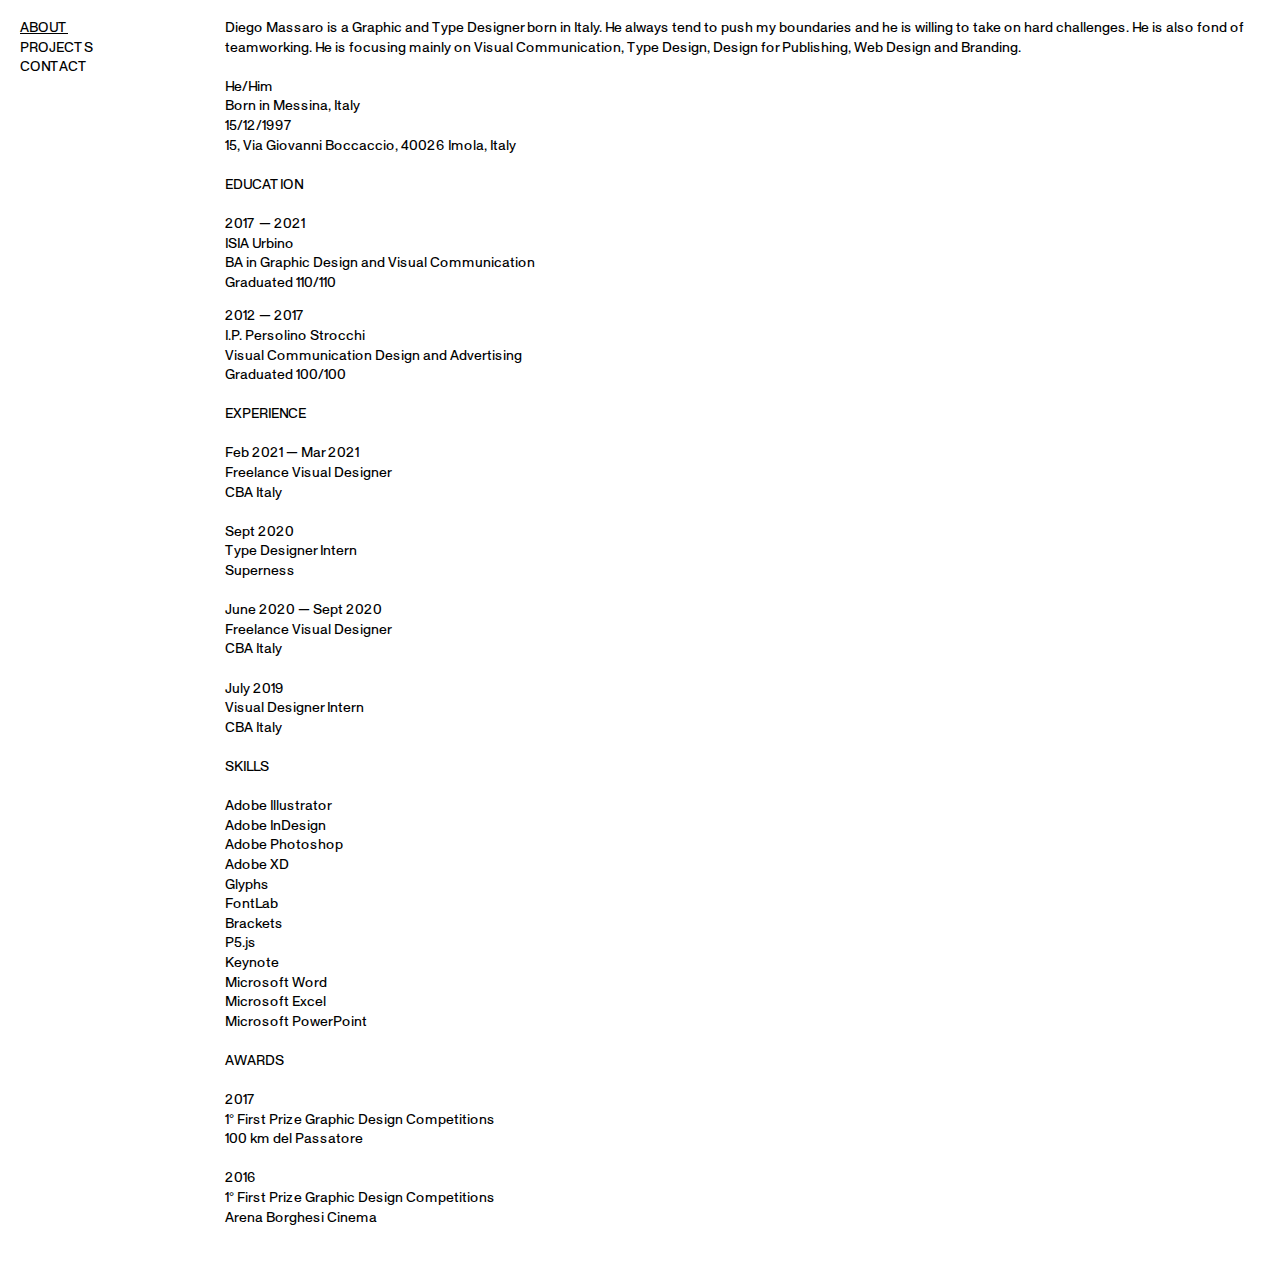
==== about.html @ 5b263af4 "16-07-21_plural error" ====
<!DOCTYPE html><html lang="en"><head>  
	<meta name="viewport" content="width=device-width, minimum-scale=1.0, maximum-scale=1.0, user-scalable=no">
	<script src="p5.js"></script>
	<link rel="icon" type="image/png" href="assets/images/logo_2021.png" sizes="32x32">
	<link rel="stylesheet" type="text/css" href="style.css">
	<meta charset="utf-8">
	<title>Diego Massaro CV + Portfolio</title>
	<link rel="stylesheet" href="https://cdnjs.cloudflare.com/ajax/libs/font-awesome/4.7.0/css/font-awesome.min.css">

	<style>
		#about {
			text-decoration: underline;
		}
	</style>

	</head>

	<body>
		<div class="left">
			<p><a href="./about.html" id="about">ABOUT</a><br><a href="./projects.html" id="projects">PROJECTS</a><br><a href="./contact.html" id="contact">CONTACT</a></p>
		</div>

		<div class="main">
			<p>Diego Massaro is a Graphic and Type Designer born in Italy. He always tend to push my boundaries and he is willing to take on hard challenges. He is also fond of teamworking. He is focusing mainly on Visual Communication, Type Design, Design for Publishing, Web Design and Branding.<br><br>He/Him<br>Born in Messina, Italy<br>15/12/1997<br>15, Via Giovanni Boccaccio, 40026 Imola, Italy<br><br>EDUCATION<br><br>2017 — 2021<br><a href="https://isiaurbino.net/" target="_blank" class="">ISIA Urbino</a><br>BA in Graphic Design and Visual Communication<br>Graduated 110/110</p>
			<p>2012 — 2017<br>I.P. Persolino Strocchi<br>Visual Communication Design and Advertising<br>Graduated 100/100<br><br>
				EXPERIENCE<br><br>Feb 2021 — Mar 2021<br>Freelance Visual Designer<br><a href="https://www.cba-design.it/" target="_blank" class="">CBA Italy</a><br><br>Sept 2020<br>Type Designer Intern<br><a href="http://www.superness.info/" target="_blank" class="">Superness</a><br><br>June 2020 — Sept 2020<br>Freelance Visual Designer<br><a href="https://www.cba-design.it/" target="_blank" class="">CBA Italy</a><br><br>July 2019<br>Visual Designer Intern<br><a href="https://www.cba-design.it/" target="_blank" class="">CBA Italy</a><br><br>SKILLS<br><br>Adobe Illustrator<br>Adobe InDesign<br>Adobe Photoshop<br>Adobe XD<br>Glyphs<br>FontLab<br>Brackets<br>P5.js<br>Keynote<br>Microsoft Word<br>Microsoft Excel<br>Microsoft PowerPoint<br><br>AWARDS<br><br>2017<br>1° First Prize Graphic Design Competitions<br>100 km del Passatore<br><br>2016<br>1° First Prize Graphic Design Competitions<br>Arena Borghesi Cinema</p>
		</div>

	</body>
</html>
---- style.css ----
html,
body {
	margin: 0px;
	margin-bottom: 18px;
	padding: 0px;
	background-color: white;

	font-family: "FaseGrotesk", "Helvetica Neue", Arial, sans-serif;
	-webkit-font-smoothing: antialiased;
	font-size: 14px;

	font-style: normal;
	font-stretch: normal;
	font-kerning: normal;

	-webkit-hyphens: none;
	-ms-hyphens: none;
	hyphens: none;

	line-height: 1.4;
}

@font-face {
	font-family: "FaseGrotesk";
	src: url("assets/fonts/FaseGrotesk.woff2") format("woff2-variations"),
		url("assets/fonts/FaseGrotesk.ttf") format("truetype-variations");
	font-weight: 100;
}

@font-face {
	font-family: "Helvetica Neue";
}

* {
	box-sizing: border-box;
}

.left {
	padding: 5px 20px;
	float: left;
	width: 16%;
}

.main {
	padding: 5px 20px;
	float: right;
	width: 84%;
}

.center {
	padding: 0px;
	float: left;
	width: 37%;
}

.right {
	padding: 0px;
	float: right;
	width: 60%;
}

@media screen and (max-width: 1000px) {
	.left,
	.main,
	.center,
	.right {
		width: 100%;
	}
}

a {
	color: black;
	background-color: transparent;
	text-decoration: none;
}

a:hover {
	text-decoration: underline;
	/*font-weight: 200;*/
	cursor: pointer;
}

* {box-sizing: border-box}
.mySlides1, .mySlides2 {display: none}
img {vertical-align: middle;}

/* Slideshow container */
.slideshow-container {
	max-width: 1000px;
	position: relative;
	margin: auto;
	margin-top: 17px;  
	padding: 0px 0px;
}

/* Next & previous buttons */
.prev, .next {
	position: absolute;
	top: 0%;
	width: auto;
	height: 100%;
	padding: 0px 100px;
	color: white;
	opacity: 1;
	user-select: none;
}

/* Position the "next button" to the right */
.next {
	right: 0;
}

/* On hover, add a grey background color */
.next:hover {
	cursor: url(assets/images/cursor_dx.png) 22 22, auto;
	text-decoration: none;
}

.prev:hover {
	cursor: url(assets/images/cursor_sx.png) 22 22, auto;
	text-decoration: none;
}
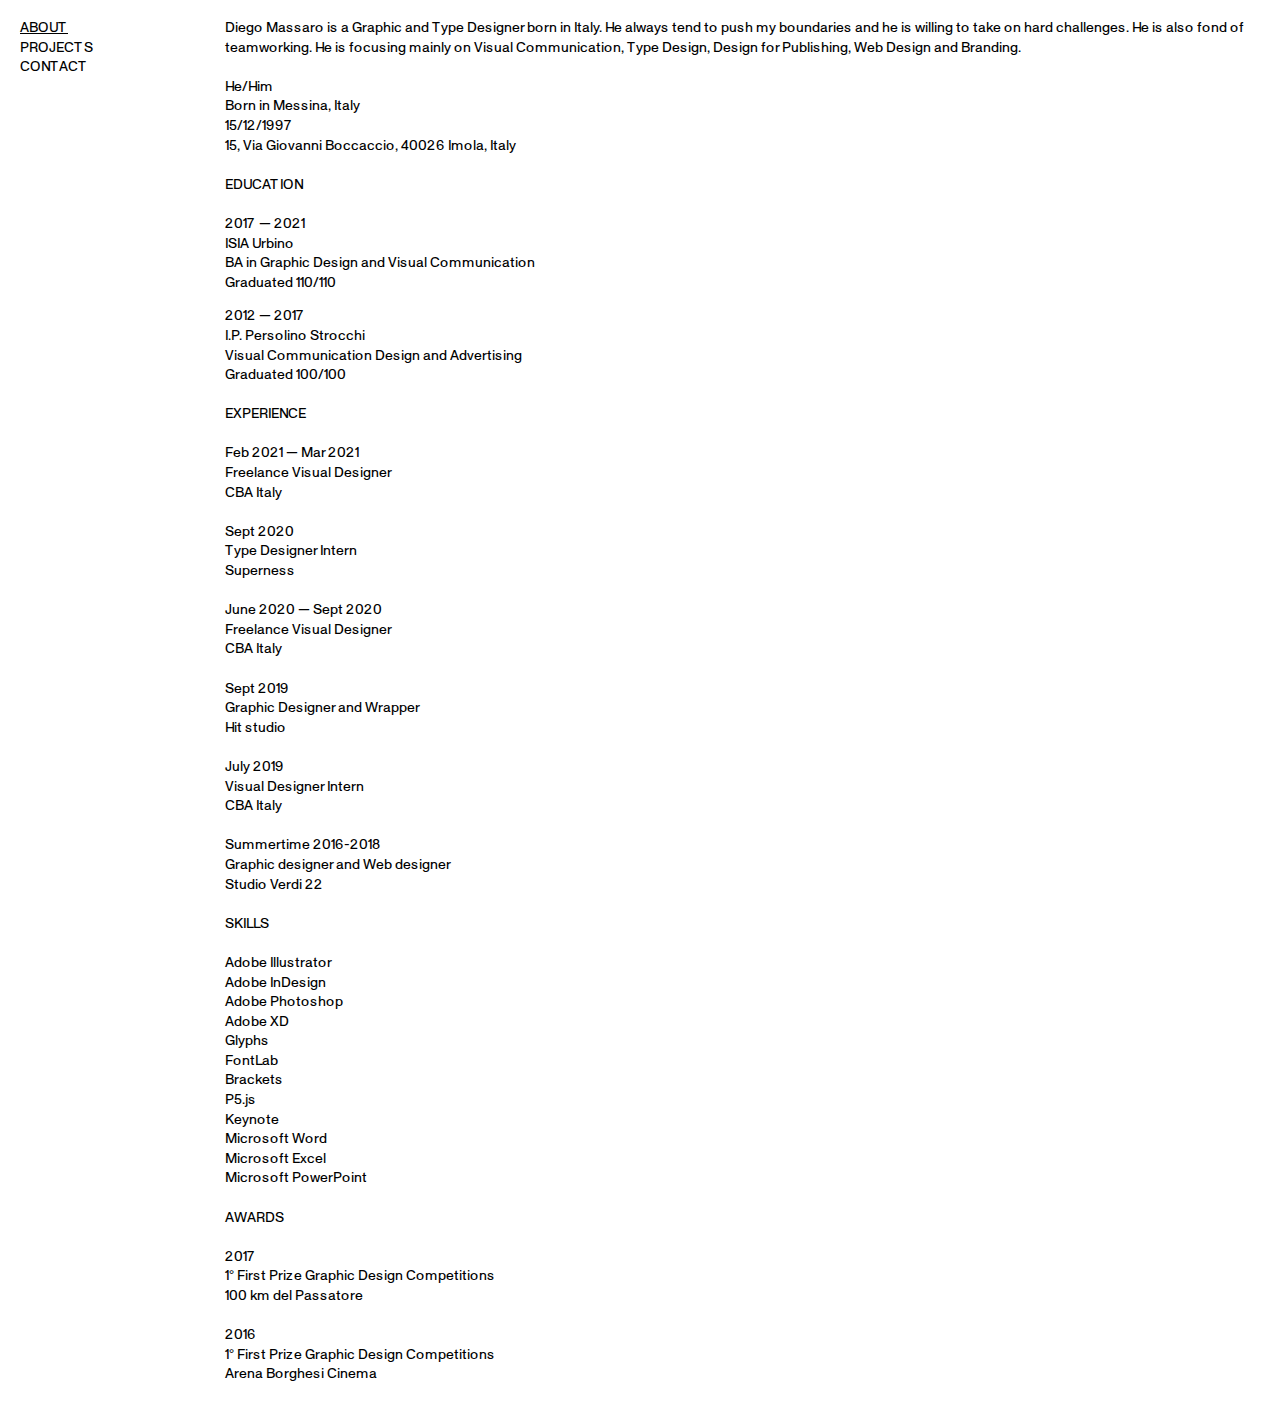
==== commit a69989b9: "17-07-21_updating experience" ====
--- a/about.html
+++ b/about.html
@@ -23,7 +23,7 @@
 		<div class="main">
 			<p>Diego Massaro is a Graphic and Type Designer born in Italy. He always tend to push my boundaries and he is willing to take on hard challenges. He is also fond of teamworking. He is focusing mainly on Visual Communication, Type Design, Design for Publishing, Web Design and Branding.<br><br>He/Him<br>Born in Messina, Italy<br>15/12/1997<br>15, Via Giovanni Boccaccio, 40026 Imola, Italy<br><br>EDUCATION<br><br>2017 — 2021<br><a href="https://isiaurbino.net/" target="_blank" class="">ISIA Urbino</a><br>BA in Graphic Design and Visual Communication<br>Graduated 110/110</p>
 			<p>2012 — 2017<br>I.P. Persolino Strocchi<br>Visual Communication Design and Advertising<br>Graduated 100/100<br><br>
-				EXPERIENCE<br><br>Feb 2021 — Mar 2021<br>Freelance Visual Designer<br><a href="https://www.cba-design.it/" target="_blank" class="">CBA Italy</a><br><br>Sept 2020<br>Type Designer Intern<br><a href="http://www.superness.info/" target="_blank" class="">Superness</a><br><br>June 2020 — Sept 2020<br>Freelance Visual Designer<br><a href="https://www.cba-design.it/" target="_blank" class="">CBA Italy</a><br><br>July 2019<br>Visual Designer Intern<br><a href="https://www.cba-design.it/" target="_blank" class="">CBA Italy</a><br><br>SKILLS<br><br>Adobe Illustrator<br>Adobe InDesign<br>Adobe Photoshop<br>Adobe XD<br>Glyphs<br>FontLab<br>Brackets<br>P5.js<br>Keynote<br>Microsoft Word<br>Microsoft Excel<br>Microsoft PowerPoint<br><br>AWARDS<br><br>2017<br>1° First Prize Graphic Design Competitions<br>100 km del Passatore<br><br>2016<br>1° First Prize Graphic Design Competitions<br>Arena Borghesi Cinema</p>
+				EXPERIENCE<br><br>Feb 2021 — Mar 2021<br>Freelance Visual Designer<br><a href="https://www.cba-design.it/" target="_blank" class="">CBA Italy</a><br><br>Sept 2020<br>Type Designer Intern<br><a href="http://www.superness.info/" target="_blank" class="">Superness</a><br><br>June 2020 — Sept 2020<br>Freelance Visual Designer<br><a href="https://www.cba-design.it/" target="_blank" class="">CBA Italy</a><br><br>Sept 2019<br>Graphic Designer and Wrapper<br>Hit studio<br><br>July 2019<br>Visual Designer Intern<br><a href="https://www.cba-design.it/" target="_blank" class="">CBA Italy</a><br><br>Summertime 2016-2018<br>Graphic designer and Web designer<br>Studio Verdi 22<br><br>SKILLS<br><br>Adobe Illustrator<br>Adobe InDesign<br>Adobe Photoshop<br>Adobe XD<br>Glyphs<br>FontLab<br>Brackets<br>P5.js<br>Keynote<br>Microsoft Word<br>Microsoft Excel<br>Microsoft PowerPoint<br><br>AWARDS<br><br>2017<br>1° First Prize Graphic Design Competitions<br>100 km del Passatore<br><br>2016<br>1° First Prize Graphic Design Competitions<br>Arena Borghesi Cinema</p>
 		</div>
 
 	</body>
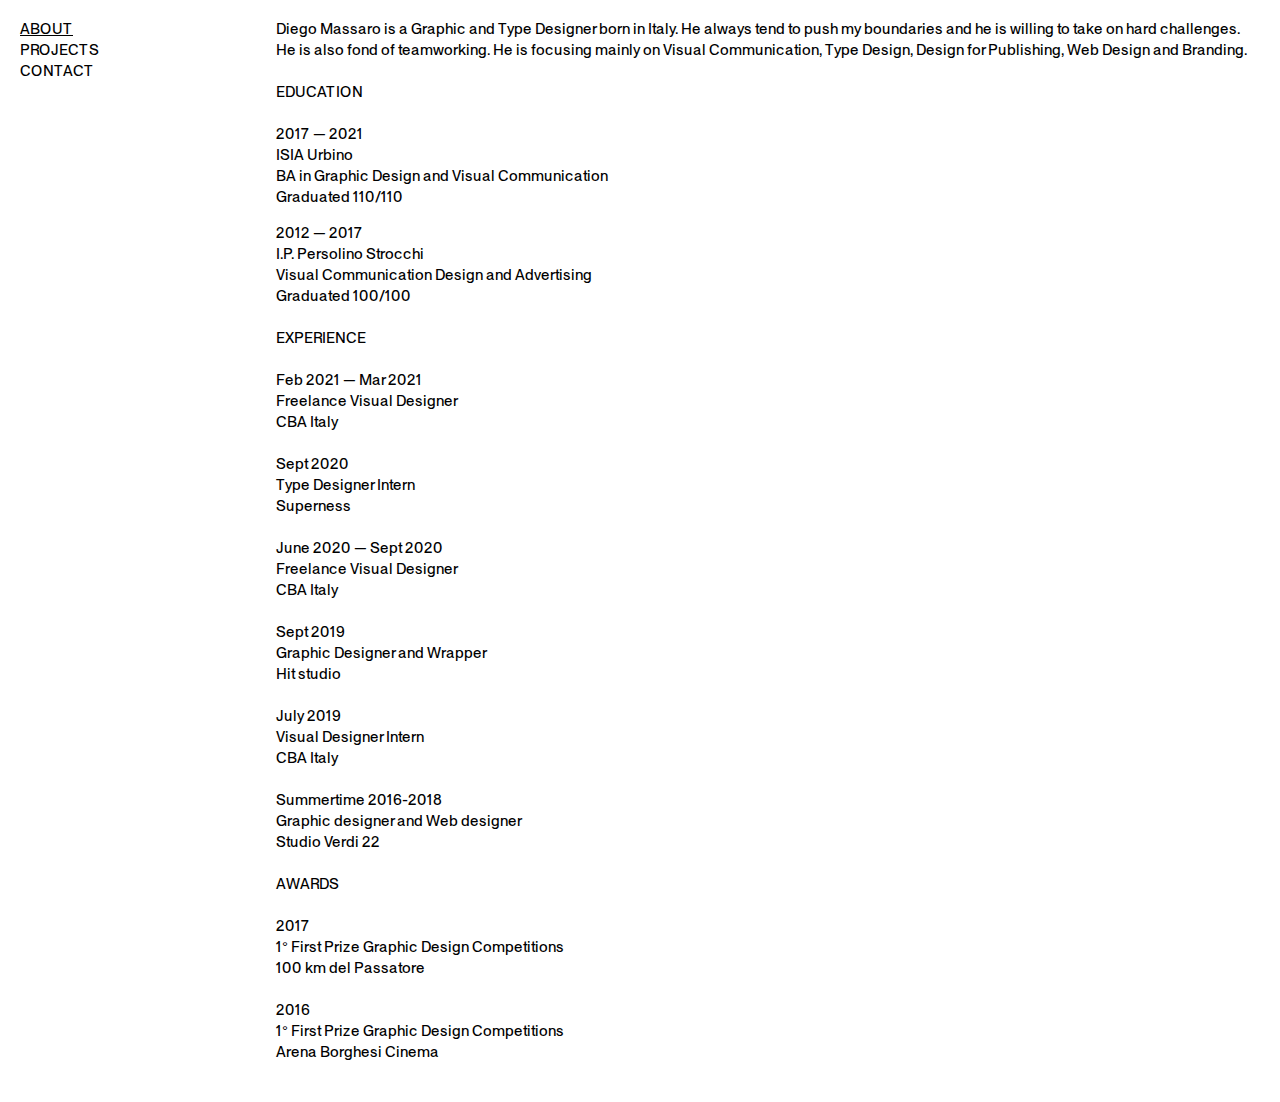
==== commit 385b021e: "2021-10-02 updating about" ====
--- a/about.html
+++ b/about.html
@@ -21,9 +21,9 @@
 		</div>
 
 		<div class="main">
-			<p>Diego Massaro is a Graphic and Type Designer born in Italy. He always tend to push my boundaries and he is willing to take on hard challenges. He is also fond of teamworking. He is focusing mainly on Visual Communication, Type Design, Design for Publishing, Web Design and Branding.<br><br>He/Him<br>Born in Messina, Italy<br>15/12/1997<br>15, Via Giovanni Boccaccio, 40026 Imola, Italy<br><br>EDUCATION<br><br>2017 — 2021<br><a href="https://isiaurbino.net/" target="_blank" class="">ISIA Urbino</a><br>BA in Graphic Design and Visual Communication<br>Graduated 110/110</p>
+			<p>Diego Massaro is a Graphic and Type Designer born in Italy. He always tend to push my boundaries and he is willing to take on hard challenges. He is also fond of teamworking. He is focusing mainly on Visual Communication, Type Design, Design for Publishing, Web Design and Branding.<br><br>EDUCATION<br><br>2017 — 2021<br><a href="https://isiaurbino.net/" target="_blank" class="">ISIA Urbino</a><br>BA in Graphic Design and Visual Communication<br>Graduated 110/110</p>
 			<p>2012 — 2017<br>I.P. Persolino Strocchi<br>Visual Communication Design and Advertising<br>Graduated 100/100<br><br>
-				EXPERIENCE<br><br>Feb 2021 — Mar 2021<br>Freelance Visual Designer<br><a href="https://www.cba-design.it/" target="_blank" class="">CBA Italy</a><br><br>Sept 2020<br>Type Designer Intern<br><a href="http://www.superness.info/" target="_blank" class="">Superness</a><br><br>June 2020 — Sept 2020<br>Freelance Visual Designer<br><a href="https://www.cba-design.it/" target="_blank" class="">CBA Italy</a><br><br>Sept 2019<br>Graphic Designer and Wrapper<br>Hit studio<br><br>July 2019<br>Visual Designer Intern<br><a href="https://www.cba-design.it/" target="_blank" class="">CBA Italy</a><br><br>Summertime 2016-2018<br>Graphic designer and Web designer<br>Studio Verdi 22<br><br>SKILLS<br><br>Adobe Illustrator<br>Adobe InDesign<br>Adobe Photoshop<br>Adobe XD<br>Glyphs<br>FontLab<br>Brackets<br>P5.js<br>Keynote<br>Microsoft Word<br>Microsoft Excel<br>Microsoft PowerPoint<br><br>AWARDS<br><br>2017<br>1° First Prize Graphic Design Competitions<br>100 km del Passatore<br><br>2016<br>1° First Prize Graphic Design Competitions<br>Arena Borghesi Cinema</p>
+				EXPERIENCE<br><br>Feb 2021 — Mar 2021<br>Freelance Visual Designer<br><a href="https://www.cba-design.it/" target="_blank" class="">CBA Italy</a><br><br>Sept 2020<br>Type Designer Intern<br><a href="http://www.superness.info/" target="_blank" class="">Superness</a><br><br>June 2020 — Sept 2020<br>Freelance Visual Designer<br><a href="https://www.cba-design.it/" target="_blank" class="">CBA Italy</a><br><br>Sept 2019<br>Graphic Designer and Wrapper<br>Hit studio<br><br>July 2019<br>Visual Designer Intern<br><a href="https://www.cba-design.it/" target="_blank" class="">CBA Italy</a><br><br>Summertime 2016-2018<br>Graphic designer and Web designer<br>Studio Verdi 22<br><br>AWARDS<br><br>2017<br>1° First Prize Graphic Design Competitions<br>100 km del Passatore<br><br>2016<br>1° First Prize Graphic Design Competitions<br>Arena Borghesi Cinema</p>
 		</div>
 
 	</body>
--- a/style.css
+++ b/style.css
@@ -7,7 +7,7 @@
 
 	font-family: "FaseGrotesk", "Helvetica Neue", Arial, sans-serif;
 	-webkit-font-smoothing: antialiased;
-	font-size: 14px;
+	font-size: 15px;
 
 	font-style: normal;
 	font-stretch: normal;
@@ -38,13 +38,13 @@
 .left {
 	padding: 5px 20px;
 	float: left;
-	width: 16%;
+	width: 20%;
 }
 
 .main {
 	padding: 5px 20px;
 	float: right;
-	width: 84%;
+	width: 80%;
 }
 
 .center {
@@ -99,7 +99,7 @@
 	top: 0%;
 	width: auto;
 	height: 100%;
-	padding: 0px 100px;
+	padding: 0px 135px;
 	color: white;
 	opacity: 1;
 	user-select: none;
@@ -112,11 +112,31 @@
 
 /* On hover, add a grey background color */
 .next:hover {
-	cursor: url(assets/images/cursor_dx.png) 22 22, auto;
+	cursor: url(assets/images/cursor_dx.png) 6 6, auto;
 	text-decoration: none;
 }
 
 .prev:hover {
-	cursor: url(assets/images/cursor_sx.png) 22 22, auto;
+	cursor: url(assets/images/cursor_sx.png) 6 6, auto;
 	text-decoration: none;
+}
+
+.showmore .more, .showmore.show .dots {
+	display: none
+}
+
+.showmore.show .more {
+	display: inline
+}
+
+.showmore button {
+	font-family: "FaseGrotesk", "Helvetica Neue", Arial, sans-serif;
+	-webkit-font-smoothing: antialiased;
+	font-size: 15px;
+	cursor: pointer;
+	display: block;
+	text-decoration: none;
+	border: none;
+	background-color: white;
+	padding: 0;
 }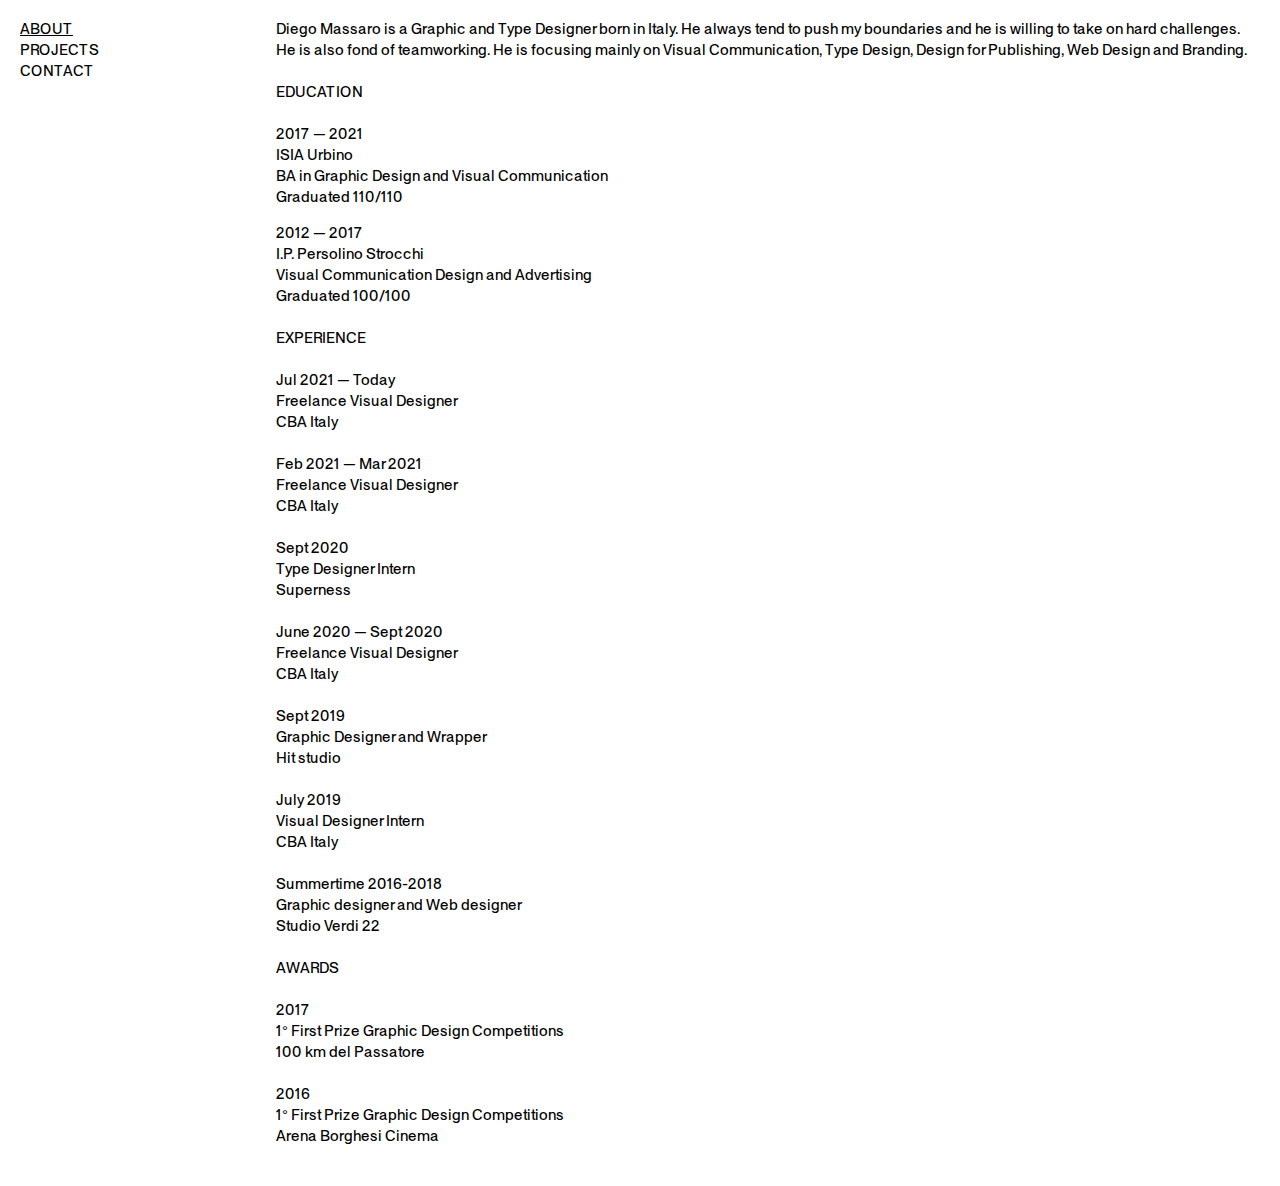
==== commit 7ccc7c11: "2021-11-07 updating experience" ====
--- a/about.html
+++ b/about.html
@@ -4,7 +4,7 @@
 	<link rel="icon" type="image/png" href="assets/images/logo_2021.png" sizes="32x32">
 	<link rel="stylesheet" type="text/css" href="style.css">
 	<meta charset="utf-8">
-	<title>Diego Massaro CV + Portfolio</title>
+	<title>Diego Massaro Portfolio</title>
 	<link rel="stylesheet" href="https://cdnjs.cloudflare.com/ajax/libs/font-awesome/4.7.0/css/font-awesome.min.css">
 
 	<style>
@@ -23,7 +23,7 @@
 		<div class="main">
 			<p>Diego Massaro is a Graphic and Type Designer born in Italy. He always tend to push my boundaries and he is willing to take on hard challenges. He is also fond of teamworking. He is focusing mainly on Visual Communication, Type Design, Design for Publishing, Web Design and Branding.<br><br>EDUCATION<br><br>2017 — 2021<br><a href="https://isiaurbino.net/" target="_blank" class="">ISIA Urbino</a><br>BA in Graphic Design and Visual Communication<br>Graduated 110/110</p>
 			<p>2012 — 2017<br>I.P. Persolino Strocchi<br>Visual Communication Design and Advertising<br>Graduated 100/100<br><br>
-				EXPERIENCE<br><br>Feb 2021 — Mar 2021<br>Freelance Visual Designer<br><a href="https://www.cba-design.it/" target="_blank" class="">CBA Italy</a><br><br>Sept 2020<br>Type Designer Intern<br><a href="http://www.superness.info/" target="_blank" class="">Superness</a><br><br>June 2020 — Sept 2020<br>Freelance Visual Designer<br><a href="https://www.cba-design.it/" target="_blank" class="">CBA Italy</a><br><br>Sept 2019<br>Graphic Designer and Wrapper<br>Hit studio<br><br>July 2019<br>Visual Designer Intern<br><a href="https://www.cba-design.it/" target="_blank" class="">CBA Italy</a><br><br>Summertime 2016-2018<br>Graphic designer and Web designer<br>Studio Verdi 22<br><br>AWARDS<br><br>2017<br>1° First Prize Graphic Design Competitions<br>100 km del Passatore<br><br>2016<br>1° First Prize Graphic Design Competitions<br>Arena Borghesi Cinema</p>
+				EXPERIENCE<br><br>Jul 2021 — Today<br>Freelance Visual Designer<br><a href="https://www.cba-design.it/" target="_blank" class="">CBA Italy</a><br><br>Feb 2021 — Mar 2021<br>Freelance Visual Designer<br><a href="https://www.cba-design.it/" target="_blank" class="">CBA Italy</a><br><br>Sept 2020<br>Type Designer Intern<br><a href="http://www.superness.info/" target="_blank" class="">Superness</a><br><br>June 2020 — Sept 2020<br>Freelance Visual Designer<br><a href="https://www.cba-design.it/" target="_blank" class="">CBA Italy</a><br><br>Sept 2019<br>Graphic Designer and Wrapper<br>Hit studio<br><br>July 2019<br>Visual Designer Intern<br><a href="https://www.cba-design.it/" target="_blank" class="">CBA Italy</a><br><br>Summertime 2016-2018<br>Graphic designer and Web designer<br>Studio Verdi 22<br><br>AWARDS<br><br>2017<br>1° First Prize Graphic Design Competitions<br>100 km del Passatore<br><br>2016<br>1° First Prize Graphic Design Competitions<br>Arena Borghesi Cinema</p>
 		</div>
 
 	</body>
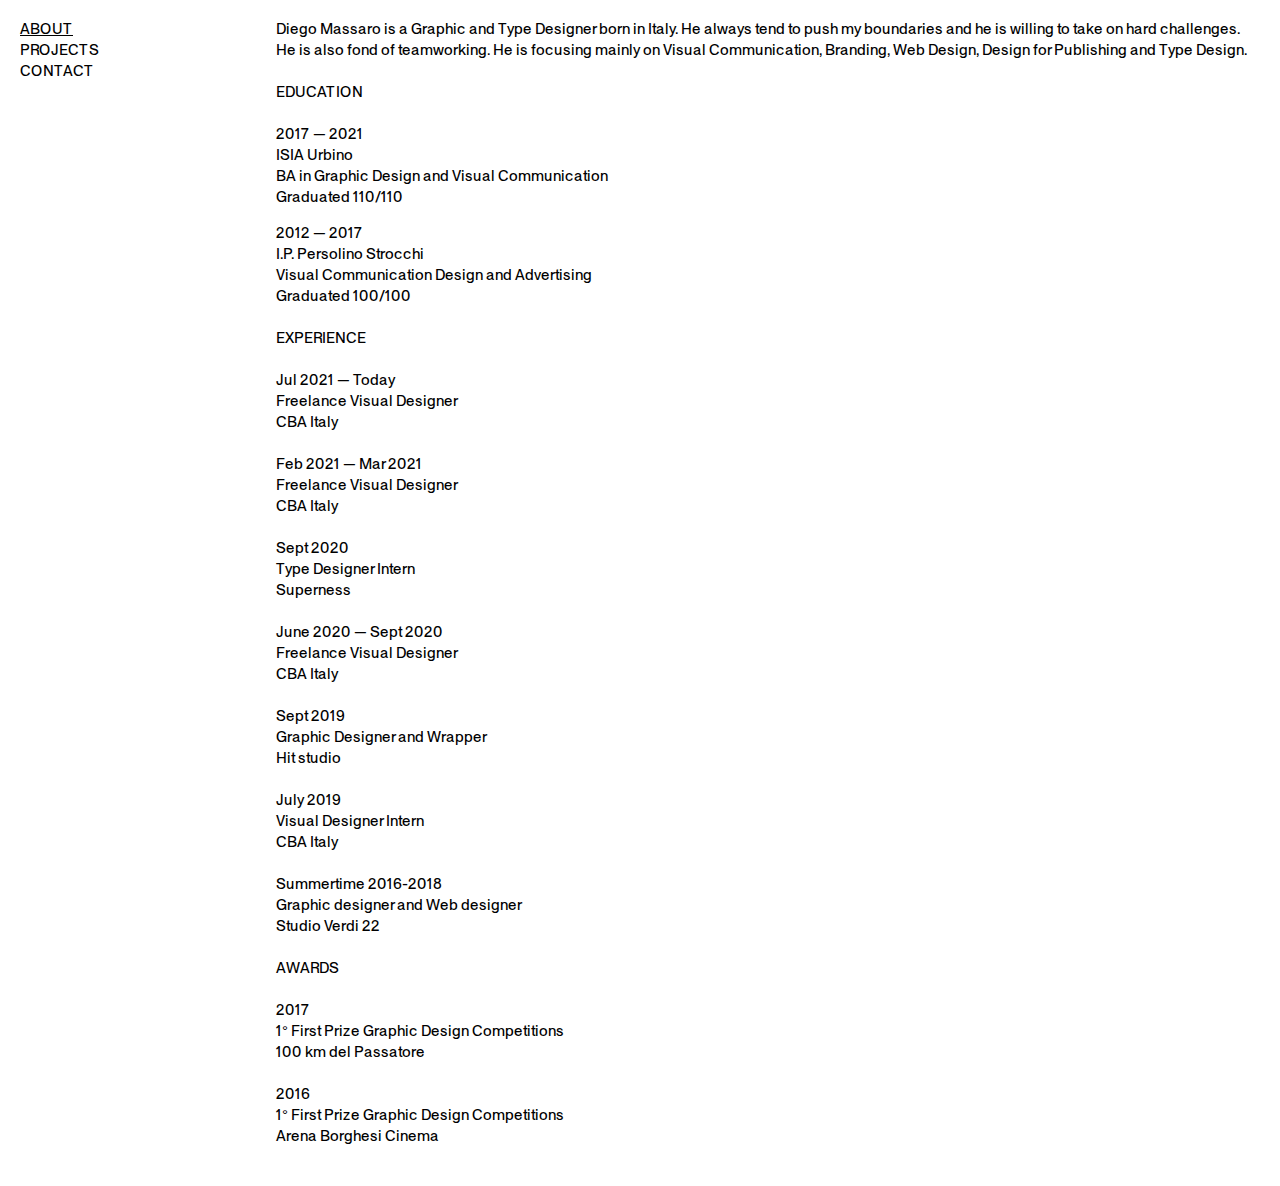
==== commit fe838539: "2021-11-13 updating texts" ====
--- a/about.html
+++ b/about.html
@@ -21,7 +21,7 @@
 		</div>
 
 		<div class="main">
-			<p>Diego Massaro is a Graphic and Type Designer born in Italy. He always tend to push my boundaries and he is willing to take on hard challenges. He is also fond of teamworking. He is focusing mainly on Visual Communication, Type Design, Design for Publishing, Web Design and Branding.<br><br>EDUCATION<br><br>2017 — 2021<br><a href="https://isiaurbino.net/" target="_blank" class="">ISIA Urbino</a><br>BA in Graphic Design and Visual Communication<br>Graduated 110/110</p>
+			<p>Diego Massaro is a Graphic and Type Designer born in Italy. He always tend to push my boundaries and he is willing to take on hard challenges. He is also fond of teamworking. He is focusing mainly on Visual Communication, Branding, Web Design, Design for Publishing and Type Design.<br><br>EDUCATION<br><br>2017 — 2021<br><a href="https://isiaurbino.net/" target="_blank" class="">ISIA Urbino</a><br>BA in Graphic Design and Visual Communication<br>Graduated 110/110</p>
 			<p>2012 — 2017<br>I.P. Persolino Strocchi<br>Visual Communication Design and Advertising<br>Graduated 100/100<br><br>
 				EXPERIENCE<br><br>Jul 2021 — Today<br>Freelance Visual Designer<br><a href="https://www.cba-design.it/" target="_blank" class="">CBA Italy</a><br><br>Feb 2021 — Mar 2021<br>Freelance Visual Designer<br><a href="https://www.cba-design.it/" target="_blank" class="">CBA Italy</a><br><br>Sept 2020<br>Type Designer Intern<br><a href="http://www.superness.info/" target="_blank" class="">Superness</a><br><br>June 2020 — Sept 2020<br>Freelance Visual Designer<br><a href="https://www.cba-design.it/" target="_blank" class="">CBA Italy</a><br><br>Sept 2019<br>Graphic Designer and Wrapper<br>Hit studio<br><br>July 2019<br>Visual Designer Intern<br><a href="https://www.cba-design.it/" target="_blank" class="">CBA Italy</a><br><br>Summertime 2016-2018<br>Graphic designer and Web designer<br>Studio Verdi 22<br><br>AWARDS<br><br>2017<br>1° First Prize Graphic Design Competitions<br>100 km del Passatore<br><br>2016<br>1° First Prize Graphic Design Competitions<br>Arena Borghesi Cinema</p>
 		</div>
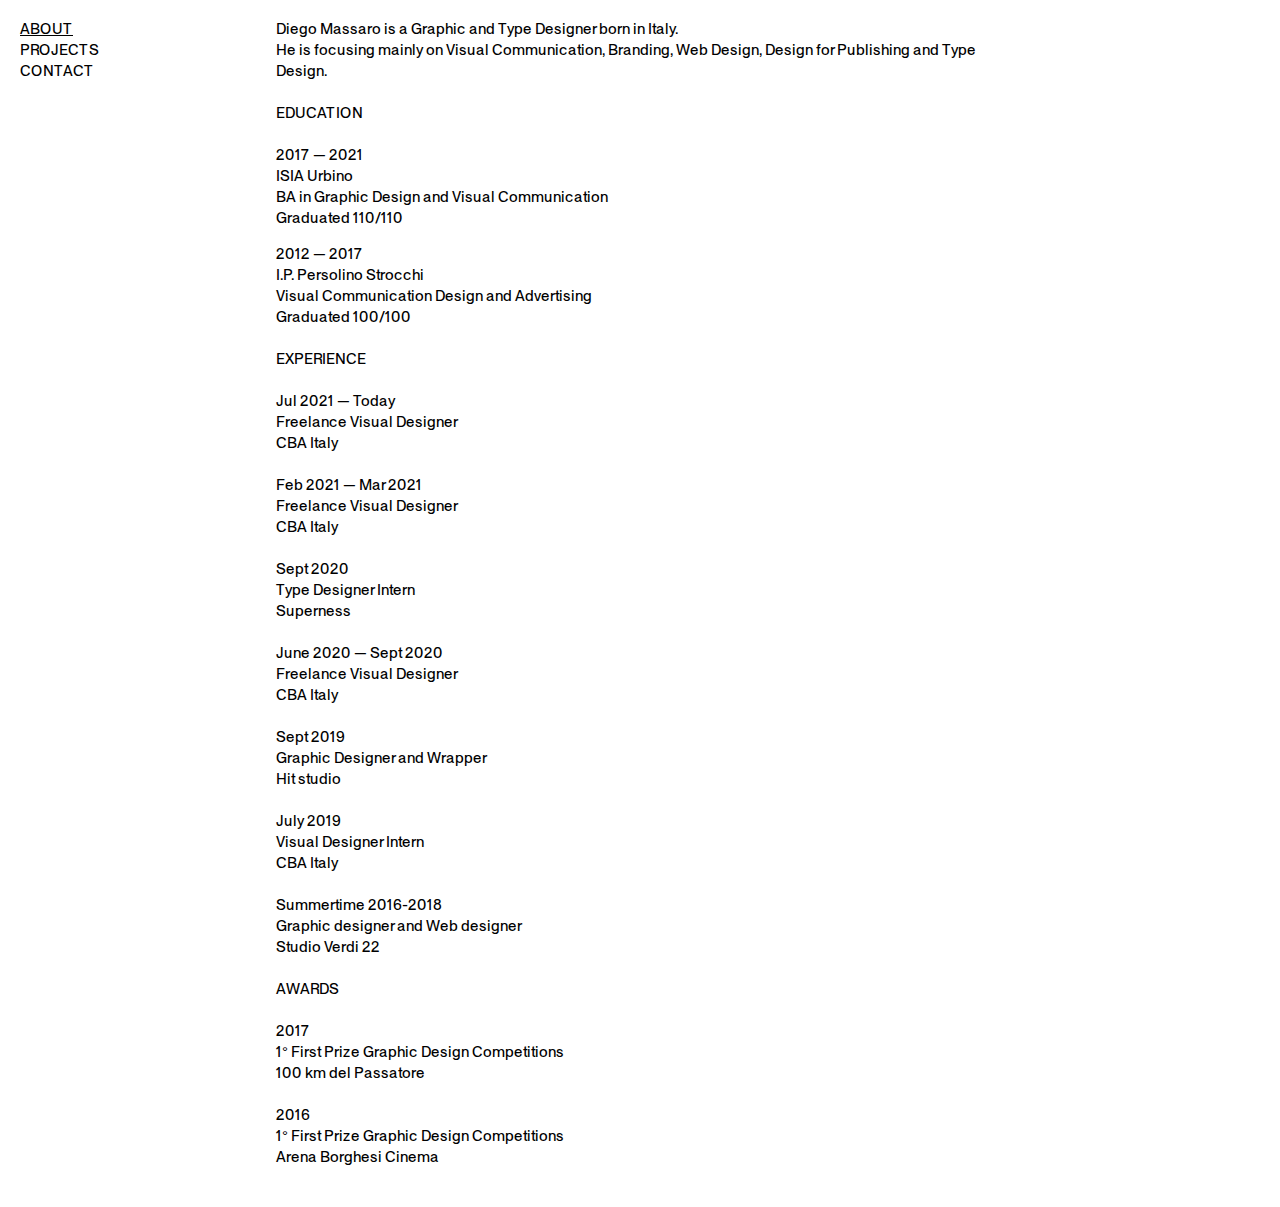
==== commit fd318be3: "2021-12-06 text correction" ====
--- a/about.html
+++ b/about.html
@@ -21,9 +21,11 @@
 		</div>
 
 		<div class="main">
-			<p>Diego Massaro is a Graphic and Type Designer born in Italy. He always tend to push my boundaries and he is willing to take on hard challenges. He is also fond of teamworking. He is focusing mainly on Visual Communication, Branding, Web Design, Design for Publishing and Type Design.<br><br>EDUCATION<br><br>2017 — 2021<br><a href="https://isiaurbino.net/" target="_blank" class="">ISIA Urbino</a><br>BA in Graphic Design and Visual Communication<br>Graduated 110/110</p>
-			<p>2012 — 2017<br>I.P. Persolino Strocchi<br>Visual Communication Design and Advertising<br>Graduated 100/100<br><br>
-				EXPERIENCE<br><br>Jul 2021 — Today<br>Freelance Visual Designer<br><a href="https://www.cba-design.it/" target="_blank" class="">CBA Italy</a><br><br>Feb 2021 — Mar 2021<br>Freelance Visual Designer<br><a href="https://www.cba-design.it/" target="_blank" class="">CBA Italy</a><br><br>Sept 2020<br>Type Designer Intern<br><a href="http://www.superness.info/" target="_blank" class="">Superness</a><br><br>June 2020 — Sept 2020<br>Freelance Visual Designer<br><a href="https://www.cba-design.it/" target="_blank" class="">CBA Italy</a><br><br>Sept 2019<br>Graphic Designer and Wrapper<br>Hit studio<br><br>July 2019<br>Visual Designer Intern<br><a href="https://www.cba-design.it/" target="_blank" class="">CBA Italy</a><br><br>Summertime 2016-2018<br>Graphic designer and Web designer<br>Studio Verdi 22<br><br>AWARDS<br><br>2017<br>1° First Prize Graphic Design Competitions<br>100 km del Passatore<br><br>2016<br>1° First Prize Graphic Design Competitions<br>Arena Borghesi Cinema</p>
+			<div class="center">
+				<p>Diego Massaro is a Graphic and Type Designer born in Italy.<br> He is focusing mainly on Visual Communication, Branding, Web Design, Design for Publishing and Type Design.<br><br>EDUCATION<br><br>2017 — 2021<br><a href="https://isiaurbino.net/" target="_blank" class="">ISIA Urbino</a><br>BA in Graphic Design and Visual Communication<br>Graduated 110/110</p>
+				<p>2012 — 2017<br>I.P. Persolino Strocchi<br>Visual Communication Design and Advertising<br>Graduated 100/100<br><br>
+					EXPERIENCE<br><br>Jul 2021 — Today<br>Freelance Visual Designer<br><a href="https://www.cba-design.it/" target="_blank" class="">CBA Italy</a><br><br>Feb 2021 — Mar 2021<br>Freelance Visual Designer<br><a href="https://www.cba-design.it/" target="_blank" class="">CBA Italy</a><br><br>Sept 2020<br>Type Designer Intern<br><a href="http://www.superness.info/" target="_blank" class="">Superness</a><br><br>June 2020 — Sept 2020<br>Freelance Visual Designer<br><a href="https://www.cba-design.it/" target="_blank" class="">CBA Italy</a><br><br>Sept 2019<br>Graphic Designer and Wrapper<br>Hit studio<br><br>July 2019<br>Visual Designer Intern<br><a href="https://www.cba-design.it/" target="_blank" class="">CBA Italy</a><br><br>Summertime 2016-2018<br>Graphic designer and Web designer<br>Studio Verdi 22<br><br>AWARDS<br><br>2017<br>1° First Prize Graphic Design Competitions<br>100 km del Passatore<br><br>2016<br>1° First Prize Graphic Design Competitions<br>Arena Borghesi Cinema</p>
+			</div>
 		</div>
 
 	</body>
--- a/style.css
+++ b/style.css
@@ -50,13 +50,13 @@
 .center {
 	padding: 0px;
 	float: left;
-	width: 37%;
+	width: 73%;
 }
 
 .right {
 	padding: 0px;
 	float: right;
-	width: 60%;
+	width: 25%;
 }
 
 @media screen and (max-width: 1000px) {
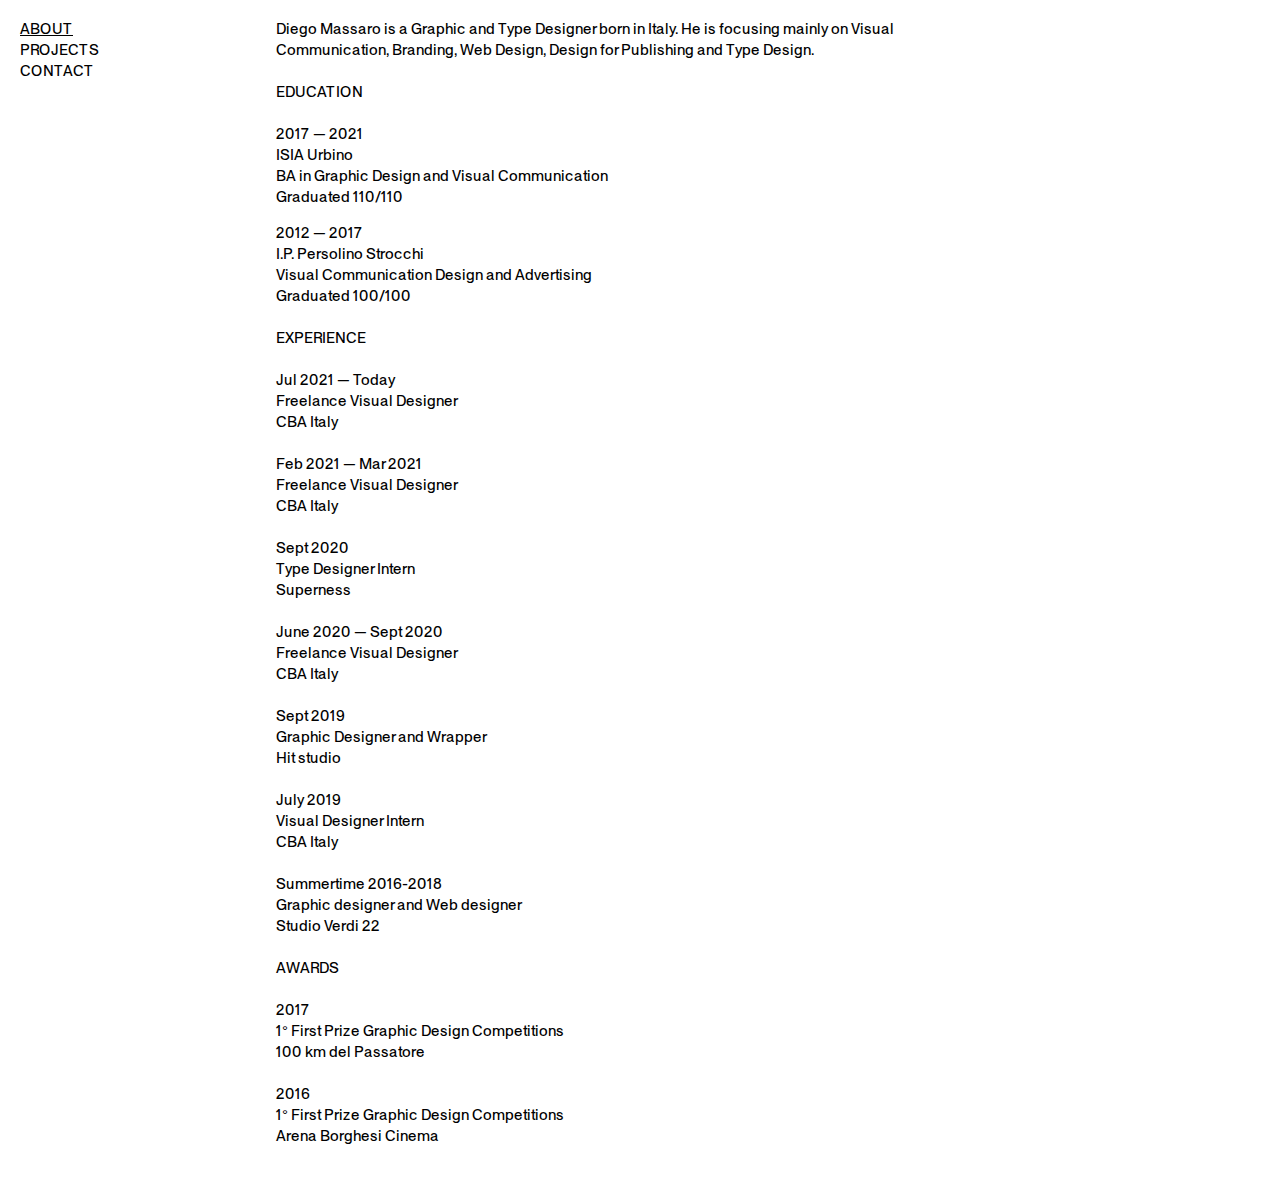
==== commit 2d2cf4d0: "2021-12-06 text" ====
--- a/about.html
+++ b/about.html
@@ -22,7 +22,7 @@
 
 		<div class="main">
 			<div class="center">
-				<p>Diego Massaro is a Graphic and Type Designer born in Italy.<br> He is focusing mainly on Visual Communication, Branding, Web Design, Design for Publishing and Type Design.<br><br>EDUCATION<br><br>2017 — 2021<br><a href="https://isiaurbino.net/" target="_blank" class="">ISIA Urbino</a><br>BA in Graphic Design and Visual Communication<br>Graduated 110/110</p>
+				<p>Diego Massaro is a Graphic and Type Designer born in Italy. He is focusing mainly on Visual Communication, Branding, Web Design, Design for Publishing and Type Design.<br><br>EDUCATION<br><br>2017 — 2021<br><a href="https://isiaurbino.net/" target="_blank" class="">ISIA Urbino</a><br>BA in Graphic Design and Visual Communication<br>Graduated 110/110</p>
 				<p>2012 — 2017<br>I.P. Persolino Strocchi<br>Visual Communication Design and Advertising<br>Graduated 100/100<br><br>
 					EXPERIENCE<br><br>Jul 2021 — Today<br>Freelance Visual Designer<br><a href="https://www.cba-design.it/" target="_blank" class="">CBA Italy</a><br><br>Feb 2021 — Mar 2021<br>Freelance Visual Designer<br><a href="https://www.cba-design.it/" target="_blank" class="">CBA Italy</a><br><br>Sept 2020<br>Type Designer Intern<br><a href="http://www.superness.info/" target="_blank" class="">Superness</a><br><br>June 2020 — Sept 2020<br>Freelance Visual Designer<br><a href="https://www.cba-design.it/" target="_blank" class="">CBA Italy</a><br><br>Sept 2019<br>Graphic Designer and Wrapper<br>Hit studio<br><br>July 2019<br>Visual Designer Intern<br><a href="https://www.cba-design.it/" target="_blank" class="">CBA Italy</a><br><br>Summertime 2016-2018<br>Graphic designer and Web designer<br>Studio Verdi 22<br><br>AWARDS<br><br>2017<br>1° First Prize Graphic Design Competitions<br>100 km del Passatore<br><br>2016<br>1° First Prize Graphic Design Competitions<br>Arena Borghesi Cinema</p>
 			</div>
